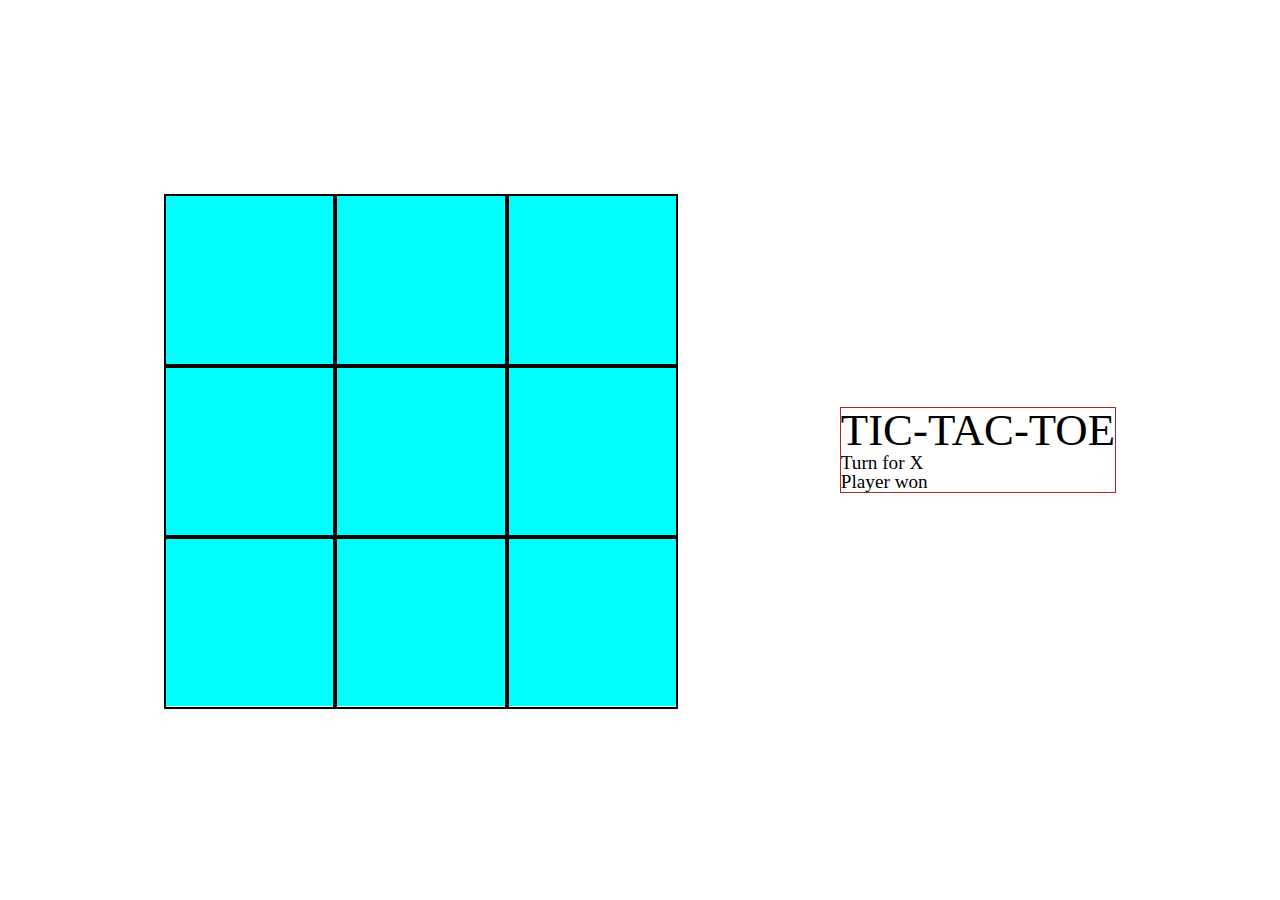
==== index.html @ 347f43f8 "baisc site" ====
<html lang="en">
  <head>
    <meta charset="UTF-8" />
    <meta http-equiv="X-UA-Compatible" content="IE=edge" />
    <meta name="viewport" content="width=device-width, initial-scale=1.0" />
    <title>TIC-TAC-TOE</title>
    <link rel="stylesheet" href="style.css" />
  </head>
  <body>
    <!-- MAIN TIC-TAC-TOE BOARD -->
    <div class="board">
      <div class="board-div"></div>
      <div class="board-div"></div>
      <div class="board-div"></div>
      <div class="board-div"></div>
      <div class="board-div"></div>
      <div class="board-div"></div>
      <div class="board-div"></div>
      <div class="board-div"></div>
      <div class="board-div"></div>
    </div>

    <div class="info">
      <h1 id="head">TIC-TAC-TOE</h1>
      <h1 id="turn-for">Turn for X</h1>

      <img />
      <div class="won-player">Player won</div>
    </div>
    <script src="scriptOG.js"></script>
  </body>
</html>
---- style.css ----
/* http://meyerweb.com/eric/tools/css/reset/ 
   v2.0 | 20110126
   License: none (public domain)
*/

html,
body,
div,
span,
applet,
object,
iframe,
h1,
h2,
h3,
h4,
h5,
h6,
p,
blockquote,
pre,
a,
abbr,
acronym,
address,
big,
cite,
code,
del,
dfn,
em,
img,
ins,
kbd,
q,
s,
samp,
small,
strike,
strong,
sub,
sup,
tt,
var,
b,
u,
i,
center,
dl,
dt,
dd,
ol,
ul,
li,
fieldset,
form,
label,
legend,
table,
caption,
tbody,
tfoot,
thead,
tr,
th,
td,
article,
aside,
canvas,
details,
embed,
figure,
figcaption,
footer,
header,
hgroup,
menu,
nav,
output,
ruby,
section,
summary,
time,
mark,
audio,
video {
  margin: 0;
  padding: 0;
  border: 0;
  font-size: 100%;
  font: inherit;
  vertical-align: baseline;
}
/* HTML5 display-role reset for older browsers */
article,
aside,
details,
figcaption,
figure,
footer,
header,
hgroup,
menu,
nav,
section {
  display: block;
}
body {
  line-height: 1;
}
ol,
ul {
  list-style: none;
}
blockquote,
q {
  quotes: none;
}
blockquote:before,
blockquote:after,
q:before,
q:after {
  content: "";
  content: none;
}
table {
  border-collapse: collapse;
  border-spacing: 0;
}

/* styling starts here */
/* body style */
body {
  min-height: 100vh;
  width: 100vw;
  display: flex;
  justify-content: center;
  align-items: center;
  flex-wrap: wrap;
}

/* board styling */
.board {
  background-color: aqua;
  margin: 0 auto;
  width: 40vw;
  height: 40vw;
  display: grid;
  grid-template-columns: repeat(3, 13.4vw);
  grid-template-rows: repeat(3, 13.4vw);
}

/* board-divs  */

.board-div {
  border: 2px solid black;
  font-size: 9em;
  text-align: center;
}
.edge {
}

/* styling .info  */

.info {
  border: 1px solid brown;
  margin-right: auto;
}

#head {
  font-size: 3.5vw;
}

#turn-for {
  font-size: 1.5vw;
}

.won-player {
  font-size: 1.5vw;
}
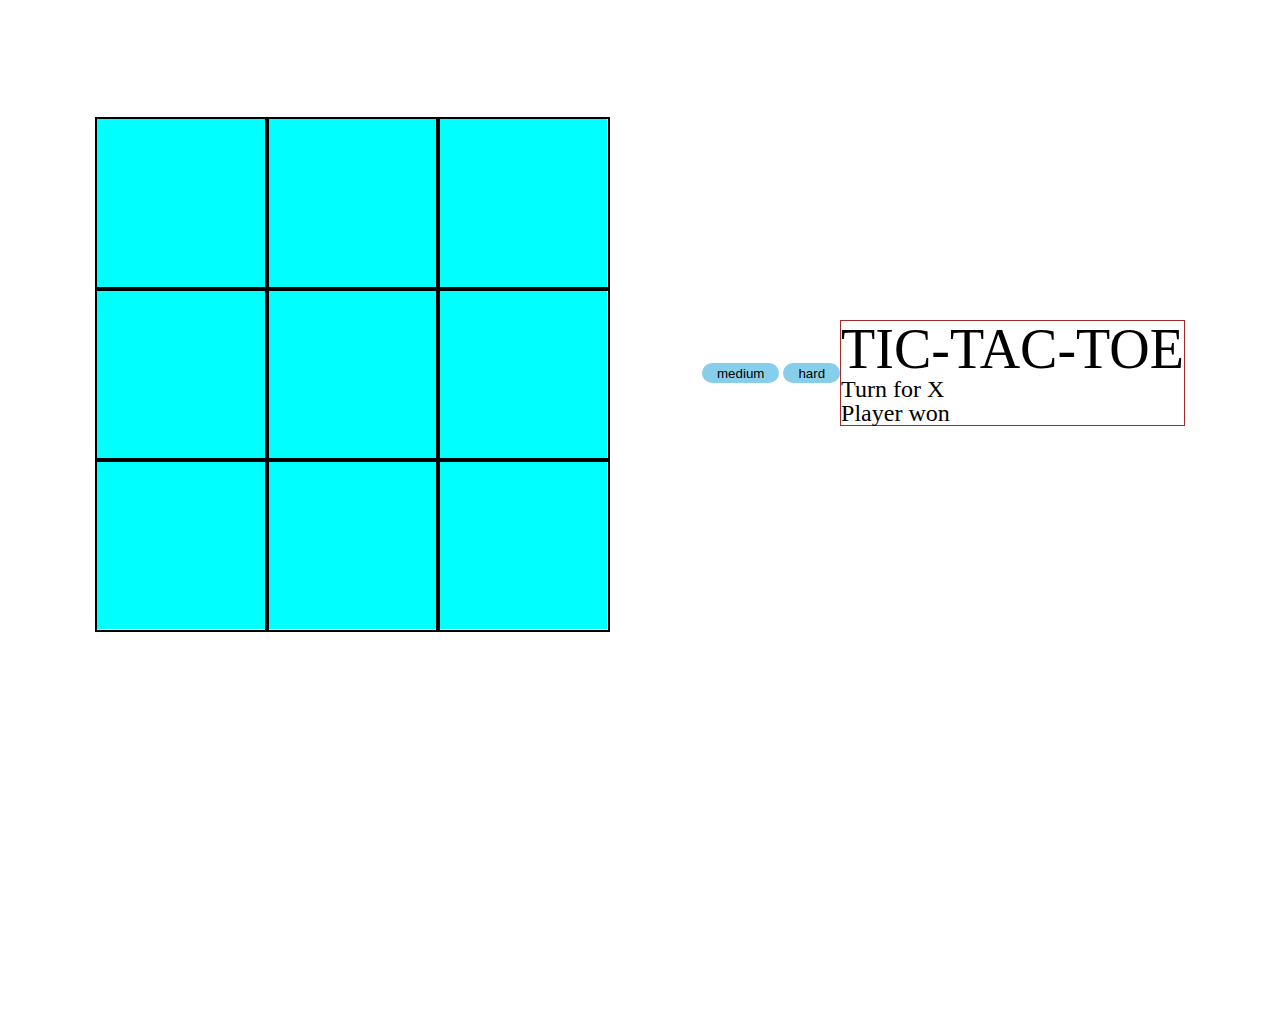
==== commit 19d7a06a: "minimax implemnted + sound added" ====
--- a/index.html
+++ b/index.html
@@ -4,28 +4,35 @@
     <meta http-equiv="X-UA-Compatible" content="IE=edge" />
     <meta name="viewport" content="width=device-width, initial-scale=1.0" />
     <title>TIC-TAC-TOE</title>
-    <link rel="stylesheet" href="style.css" />
+    <link rel="stylesheet" href="./STYLESHEETS/style.css" />
   </head>
-  <body>
+  <body id="two">
     <!-- MAIN TIC-TAC-TOE BOARD -->
-    <div class="board">
-      <div class="board-div"></div>
-      <div class="board-div"></div>
-      <div class="board-div"></div>
-      <div class="board-div"></div>
-      <div class="board-div"></div>
-      <div class="board-div"></div>
-      <div class="board-div"></div>
-      <div class="board-div"></div>
-      <div class="board-div"></div>
-    </div>
+    <div class="main">
+      <div class="board">
+        <div class="board-div"></div>
+        <div class="board-div"></div>
+        <div class="board-div"></div>
+        <div class="board-div"></div>
+        <div class="board-div"></div>
+        <div class="board-div"></div>
+        <div class="board-div"></div>
+        <div class="board-div"></div>
+        <div class="board-div"></div>
+      </div>
 
-    <div class="info">
-      <h1 id="head">TIC-TAC-TOE</h1>
-      <h1 id="turn-for">Turn for X</h1>
+      <div>
+        <button>medium</button>
+        <button>hard</button>
+      </div>
 
-      <img />
-      <div class="won-player">Player won</div>
+      <div class="info">
+        <h1 id="head">TIC-TAC-TOE</h1>
+        <h1 id="turn-for">Turn for X</h1>
+
+        <img />
+        <div class="won-player">Player won</div>
+      </div>
     </div>
     <script src="scriptOG.js"></script>
   </body>
--- a/STYLESHEETS/style.css
+++ b/STYLESHEETS/style.css
@@ -0,0 +1,207 @@
+/* http://meyerweb.com/eric/tools/css/reset/ 
+   v2.0 | 20110126
+   License: none (public domain)
+*/
+
+html,
+body,
+div,
+span,
+applet,
+object,
+iframe,
+h1,
+h2,
+h3,
+h4,
+h5,
+h6,
+p,
+blockquote,
+pre,
+a,
+abbr,
+acronym,
+address,
+big,
+cite,
+code,
+del,
+dfn,
+em,
+img,
+ins,
+kbd,
+q,
+s,
+samp,
+small,
+strike,
+strong,
+sub,
+sup,
+tt,
+var,
+b,
+u,
+i,
+center,
+dl,
+dt,
+dd,
+ol,
+ul,
+li,
+fieldset,
+form,
+label,
+legend,
+table,
+caption,
+tbody,
+tfoot,
+thead,
+tr,
+th,
+td,
+article,
+aside,
+canvas,
+details,
+embed,
+figure,
+figcaption,
+footer,
+header,
+hgroup,
+menu,
+nav,
+output,
+ruby,
+section,
+summary,
+time,
+mark,
+audio,
+video {
+  margin: 0;
+  padding: 0;
+  border: 0;
+  font-size: 100%;
+  font: inherit;
+  vertical-align: baseline;
+}
+/* HTML5 display-role reset for older browsers */
+article,
+aside,
+details,
+figcaption,
+figure,
+footer,
+header,
+hgroup,
+menu,
+nav,
+section {
+  display: block;
+}
+body {
+  line-height: 1;
+}
+ol,
+ul {
+  list-style: none;
+}
+blockquote,
+q {
+  quotes: none;
+}
+blockquote:before,
+blockquote:after,
+q:before,
+q:after {
+  content: "";
+  content: none;
+}
+table {
+  border-collapse: collapse;
+  border-spacing: 0;
+}
+
+/* styling starts here */
+/* body style */
+body {
+  min-height: 100vh;
+  width: 100vw;
+}
+
+.main {
+  margin-top: 13vh;
+  display: flex;
+  justify-content: center;
+  align-items: center;
+}
+
+/* board styling */
+.board {
+  background-color: aqua;
+  margin: 0 auto;
+  width: 40vw;
+  height: 40vw;
+  display: grid;
+  grid-template-columns: repeat(3, 13.4vw);
+  grid-template-rows: repeat(3, 13.4vw);
+}
+
+/* board-divs  */
+
+.board-div {
+  border: 2px solid black;
+  font-size: 13vw;
+  text-align: center;
+}
+
+.board-div:hover {
+  background-color: rgb(209, 148, 224);
+}
+.edge {
+}
+
+/* styling .info  */
+
+.info {
+  border: 1px solid brown;
+  margin-right: auto;
+}
+
+.choose {
+  display: flex;
+  justify-content: space-around;
+  align-items: center;
+}
+
+.choose button {
+  margin-top: 7px;
+}
+
+button {
+  border: none;
+  border-radius: 14px;
+  background-color: skyblue;
+  padding: 2%;
+  padding-left: 15px;
+  padding-right: 15px;
+  cursor: pointer;
+}
+
+#head {
+  font-size: 3.5rem;
+}
+
+#turn-for {
+  font-size: 1.5rem;
+}
+
+.won-player {
+  font-size: 1.5rem;
+}
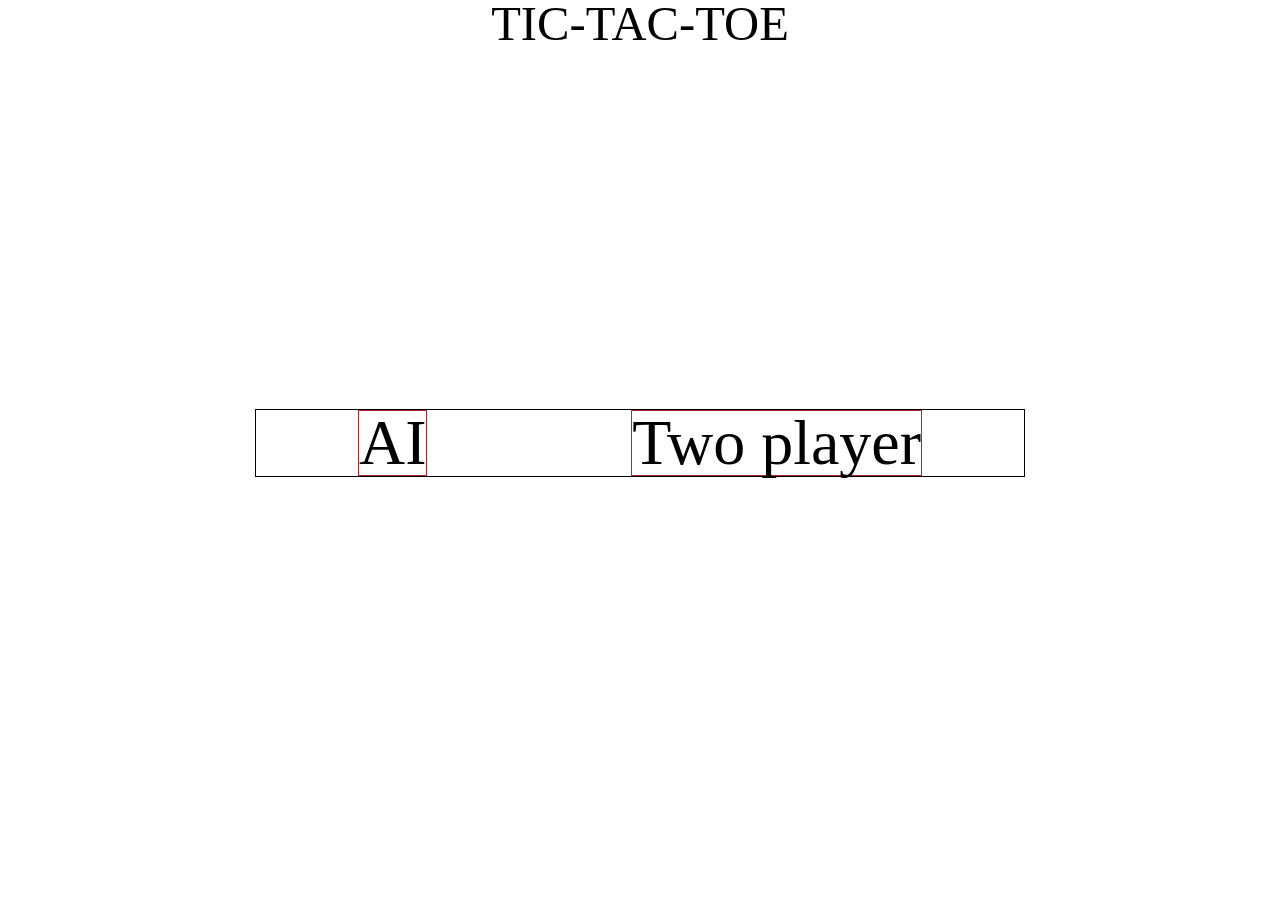
==== commit 7b89133b: "home page fixed" ====
--- a/index.html
+++ b/index.html
@@ -3,37 +3,17 @@
     <meta charset="UTF-8" />
     <meta http-equiv="X-UA-Compatible" content="IE=edge" />
     <meta name="viewport" content="width=device-width, initial-scale=1.0" />
-    <title>TIC-TAC-TOE</title>
-    <link rel="stylesheet" href="./STYLESHEETS/style.css" />
+
+    <title>HomePage</title>
+    <link rel="stylesheet" href="./STYLESHEETS/home.css" />
   </head>
-  <body id="two">
-    <!-- MAIN TIC-TAC-TOE BOARD -->
-    <div class="main">
-      <div class="board">
-        <div class="board-div"></div>
-        <div class="board-div"></div>
-        <div class="board-div"></div>
-        <div class="board-div"></div>
-        <div class="board-div"></div>
-        <div class="board-div"></div>
-        <div class="board-div"></div>
-        <div class="board-div"></div>
-        <div class="board-div"></div>
-      </div>
-
-      <div>
-        <button>medium</button>
-        <button>hard</button>
-      </div>
-
-      <div class="info">
-        <h1 id="head">TIC-TAC-TOE</h1>
-        <h1 id="turn-for">Turn for X</h1>
-
-        <img />
-        <div class="won-player">Player won</div>
-      </div>
+  <body>
+    <h1>TIC-TAC-TOE</h1>
+    <div class="home">
+      <div class="ai"><a href="ai.html" id="ai">AI</a></div>
+      <div class="two-player"><a href="two_player.html">Two player</a></div>
     </div>
     <script src="scriptOG.js"></script>
+    <script src="scirpt.js"></script>
   </body>
 </html>
--- a/STYLESHEETS/home.css
+++ b/STYLESHEETS/home.css
@@ -0,0 +1,160 @@
+/* http://meyerweb.com/eric/tools/css/reset/ 
+   v2.0 | 20110126
+   License: none (public domain)
+*/
+
+html,
+body,
+div,
+span,
+applet,
+object,
+iframe,
+h1,
+h2,
+h3,
+h4,
+h5,
+h6,
+p,
+blockquote,
+pre,
+a,
+abbr,
+acronym,
+address,
+big,
+cite,
+code,
+del,
+dfn,
+em,
+img,
+ins,
+kbd,
+q,
+s,
+samp,
+small,
+strike,
+strong,
+sub,
+sup,
+tt,
+var,
+b,
+u,
+i,
+center,
+dl,
+dt,
+dd,
+ol,
+ul,
+li,
+fieldset,
+form,
+label,
+legend,
+table,
+caption,
+tbody,
+tfoot,
+thead,
+tr,
+th,
+td,
+article,
+aside,
+canvas,
+details,
+embed,
+figure,
+figcaption,
+footer,
+header,
+hgroup,
+menu,
+nav,
+output,
+ruby,
+section,
+summary,
+time,
+mark,
+audio,
+video {
+  margin: 0;
+  padding: 0;
+  border: 0;
+  font-size: 100%;
+  font: inherit;
+  vertical-align: baseline;
+}
+/* HTML5 display-role reset for older browsers */
+article,
+aside,
+details,
+figcaption,
+figure,
+footer,
+header,
+hgroup,
+menu,
+nav,
+section {
+  display: block;
+}
+body {
+  line-height: 1;
+}
+ol,
+ul {
+  list-style: none;
+}
+blockquote,
+q {
+  quotes: none;
+}
+blockquote:before,
+blockquote:after,
+q:before,
+q:after {
+  content: "";
+  content: none;
+}
+table {
+  border-collapse: collapse;
+  border-spacing: 0;
+}
+
+/* STYLING STARTS HERE */
+h1 {
+  text-align: center;
+  font-size: 3.8vw;
+}
+/* styling links */
+a {
+  color: black;
+  text-decoration: none;
+}
+
+/* styling main */
+.home {
+  border: 1px solid black;
+  max-width: 60vw;
+  margin: 40vh auto;
+  display: flex;
+  justify-content: space-around;
+}
+
+.home div {
+  font-size: 5vw;
+  border: 1px solid brown;
+}
+
+.ai {
+}
+
+.two-player {
+}
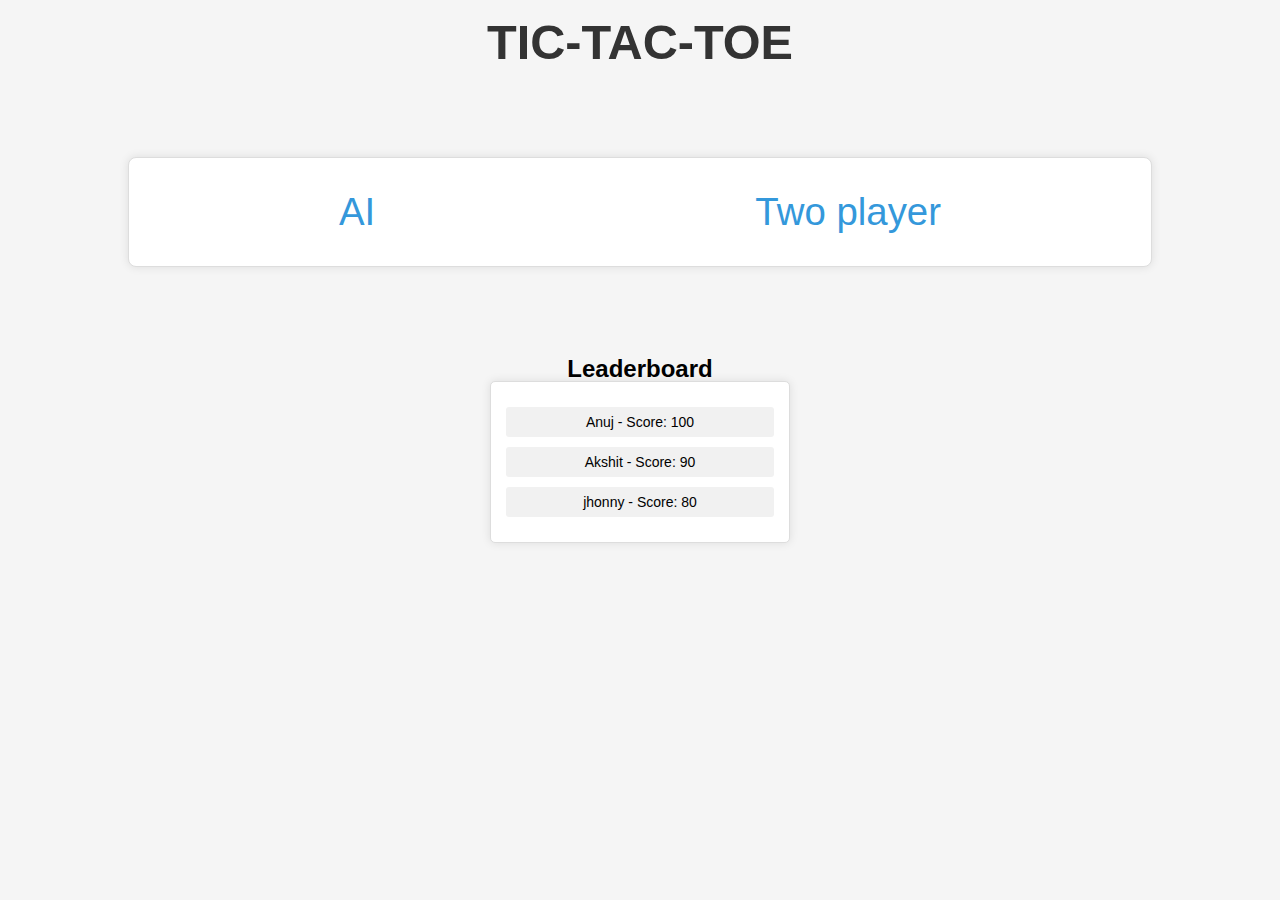
==== commit 8a0c8ab3: ".." ====
--- a/index.html
+++ b/index.html
@@ -1,3 +1,4 @@
+<!DOCTYPE html>
 <html lang="en">
   <head>
     <meta charset="UTF-8" />
@@ -13,6 +14,18 @@
       <div class="ai"><a href="ai.html" id="ai">AI</a></div>
       <div class="two-player"><a href="two_player.html">Two player</a></div>
     </div>
+
+    <!-- Leaderboard Section -->
+    <div class="leaderboard-section">
+      <h2>Leaderboard</h2>
+      <div class="leaderboard-content">
+        <!-- Example leaderboard entry -->
+        <div class="leaderboard-entry">Anuj - Score: 100</div>
+        <div class="leaderboard-entry">Akshit - Score: 90</div>
+        <div class="leaderboard-entry">jhonny - Score: 80</div>
+      </div>
+    </div>
+
     <script src="scriptOG.js"></script>
     <script src="scirpt.js"></script>
   </body>
--- a/STYLESHEETS/home.css
+++ b/STYLESHEETS/home.css
@@ -1,96 +1,10 @@
-/* http://meyerweb.com/eric/tools/css/reset/ 
-   v2.0 | 20110126
-   License: none (public domain)
-*/
-
-html,
-body,
-div,
-span,
-applet,
-object,
-iframe,
-h1,
-h2,
-h3,
-h4,
-h5,
-h6,
-p,
-blockquote,
-pre,
-a,
-abbr,
-acronym,
-address,
-big,
-cite,
-code,
-del,
-dfn,
-em,
-img,
-ins,
-kbd,
-q,
-s,
-samp,
-small,
-strike,
-strong,
-sub,
-sup,
-tt,
-var,
-b,
-u,
-i,
-center,
-dl,
-dt,
-dd,
-ol,
-ul,
-li,
-fieldset,
-form,
-label,
-legend,
-table,
-caption,
-tbody,
-tfoot,
-thead,
-tr,
-th,
-td,
-article,
-aside,
-canvas,
-details,
-embed,
-figure,
-figcaption,
-footer,
-header,
-hgroup,
-menu,
-nav,
-output,
-ruby,
-section,
-summary,
-time,
-mark,
-audio,
-video {
+/* Reset styles */
+* {
   margin: 0;
   padding: 0;
-  border: 0;
-  font-size: 100%;
-  font: inherit;
-  vertical-align: baseline;
+  box-sizing: border-box;
 }
+
 /* HTML5 display-role reset for older browsers */
 article,
 aside,
@@ -105,17 +19,23 @@
 section {
   display: block;
 }
+
 body {
   line-height: 1;
+  font-family: "Comic Sans MS", cursive, sans-serif;
+  background-color: #f5f5f5;
 }
+
 ol,
 ul {
   list-style: none;
 }
+
 blockquote,
 q {
   quotes: none;
 }
+
 blockquote:before,
 blockquote:after,
 q:before,
@@ -123,6 +43,7 @@
   content: "";
   content: none;
 }
+
 table {
   border-collapse: collapse;
   border-spacing: 0;
@@ -132,29 +53,83 @@
 h1 {
   text-align: center;
   font-size: 3.8vw;
-}
-/* styling links */
-a {
-  color: black;
-  text-decoration: none;
+  margin: 2vh 0;
+  color: #333;
 }
 
-/* styling main */
+/* Styling links */
+a {
+  color: #3498db;
+  text-decoration: none;
+  transition: color 0.3s ease-in-out;
+}
+
+a:hover {
+  color: #2980b9;
+}
+
+/* Styling main */
 .home {
-  border: 1px solid black;
-  max-width: 60vw;
-  margin: 40vh auto;
+  border: 1px solid #ddd;
+  max-width: 80vw;
+  margin: 10vh auto;
   display: flex;
   justify-content: space-around;
+  background-color: #fff;
+  border-radius: 8px;
+  box-shadow: 0 0 10px rgba(0, 0, 0, 0.1);
+  padding: 20px;
+  animation: fadeIn 0.5s ease-in-out;
+}
+
+@keyframes fadeIn {
+  from {
+    opacity: 0;
+  }
+  to {
+    opacity: 1;
+  }
 }
 
 .home div {
-  font-size: 5vw;
-  border: 1px solid brown;
+  font-size: 3vw;
+
+  border-radius: 8px;
+  padding: 15px;
+  text-align: center;
+  color: #333;
+  transition: transform 0.3s ease-in-out, background-color 0.3s ease-in-out;
 }
 
-.ai {
+.home div:hover {
+  transform: scale(1.15);
+
+  color: #fff;
+}
+/* Leaderboard Section Styles */
+.leaderboard-section {
+  margin-top: 30px;
+  text-align: center;
 }
 
-.two-player {
+.leaderboard-content {
+  max-width: 300px;
+  margin: 0 auto;
+  background-color: #fff;
+  border: 1px solid #ddd;
+  border-radius: 5px;
+  padding: 15px;
+  box-shadow: 0 0 10px rgba(0, 0, 0, 0.1);
 }
+
+.leaderboard-content h2 {
+  color: #333;
+}
+
+.leaderboard-entry {
+  margin: 10px 0;
+  padding: 8px;
+  background-color: #f1f1f1;
+  border-radius: 3px;
+  font-size: 14px;
+}
